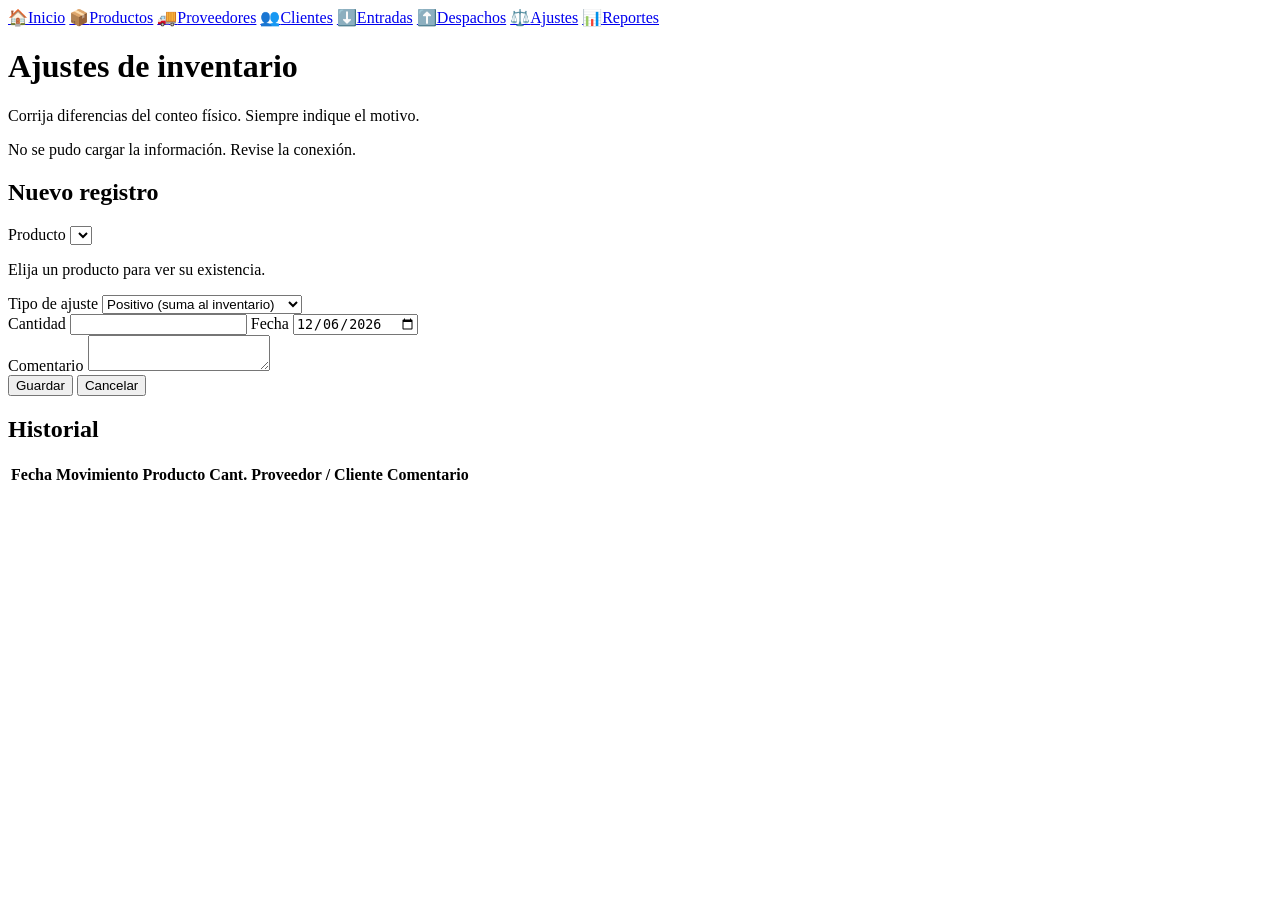
==== paginas/ajustes.html @ c188e6fe "organizacion de archivos(sin cambios en el codigo)" ====
<!DOCTYPE html>
<html lang="es">
<head>
  <meta charset="UTF-8">
  <meta name="viewport" content="width=device-width, initial-scale=1">
  <title>Ajustes de inventario | Distribuciones Logística, S.A.</title>
  <link href="https://fonts.googleapis.com/css2?family=Barlow:wght@400;600&family=Barlow+Condensed:wght@600;700&display=swap" rel="stylesheet">
  <link rel="stylesheet" href="../css/estilos.css">
</head>
<body data-tipo="AJUSTE">
  <!-- MENU (la clase "activa" marca la pagina actual) -->
  <nav class="menu" aria-label="Módulos">
    <a href="../index.html">🏠<span>Inicio</span></a>
    <a href="productos.html">📦<span>Productos</span></a>
    <a href="proveedores.html">🚚<span>Proveedores</span></a>
    <a href="clientes.html">👥<span>Clientes</span></a>
    <a href="entradas.html">⬇️<span>Entradas</span></a>
    <a href="despachos.html">⬆️<span>Despachos</span></a>
    <a href="ajustes.html" class="activa">⚖️<span>Ajustes</span></a>
    <a href="reportes.html">📊<span>Reportes</span></a>
  </nav>

  <main>
    <header><h1>Ajustes de inventario</h1><p>Corrija diferencias del conteo físico. Siempre indique el motivo.</p></header>
    <p id="mensaje" class="mensaje" role="status"></p>

    <section class="crud">
      <!-- FORMULARIO: los grupos con "hidden" los muestra u oculta movimientos.js segun la pantalla -->
      <form id="formulario" class="panel">
        <h2 id="titulo-form">Nuevo registro</h2>
        <label>Producto <select id="codigo" required></select></label>
        <p id="existencia" class="existencia"></p>
        <div id="grupo-proveedor"><label>Proveedor <select id="id_proveedor"></select></label></div>
        <div id="grupo-cliente"><label>Cliente <select id="id_cliente"></select></label></div>
        <div id="grupo-signo"><label>Tipo de ajuste
          <select id="signo"><option value="+">Positivo (suma al inventario)</option><option value="-">Negativo (resta del inventario)</option></select></label></div>
        <div class="fila">
          <label>Cantidad <input id="cantidad" type="number" min="1" step="1" required></label>
          <label>Fecha <input id="fecha" type="date" required></label>
        </div>
        <label>Comentario <textarea id="comentario" rows="2" maxlength="255"></textarea></label>
        <div class="fila">
          <button type="submit" class="principal-btn">Guardar</button>
          <button type="button" id="cancelar">Cancelar</button>
        </div>
      </form>

      <!-- TABLA -->
      <div class="panel">
        <h2>Historial</h2>
        <div class="tabla-scroll">
          <table>
            <thead><tr><th>Fecha</th><th>Movimiento</th><th>Producto</th><th>Cant.</th><th>Proveedor / Cliente</th><th>Comentario</th><th></th></tr></thead>
            <tbody id="tabla"></tbody>
          </table>
        </div>
      </div>
    </section>
  </main>
  <script src="../js/movimientos.js"></script>
</body>
</html>
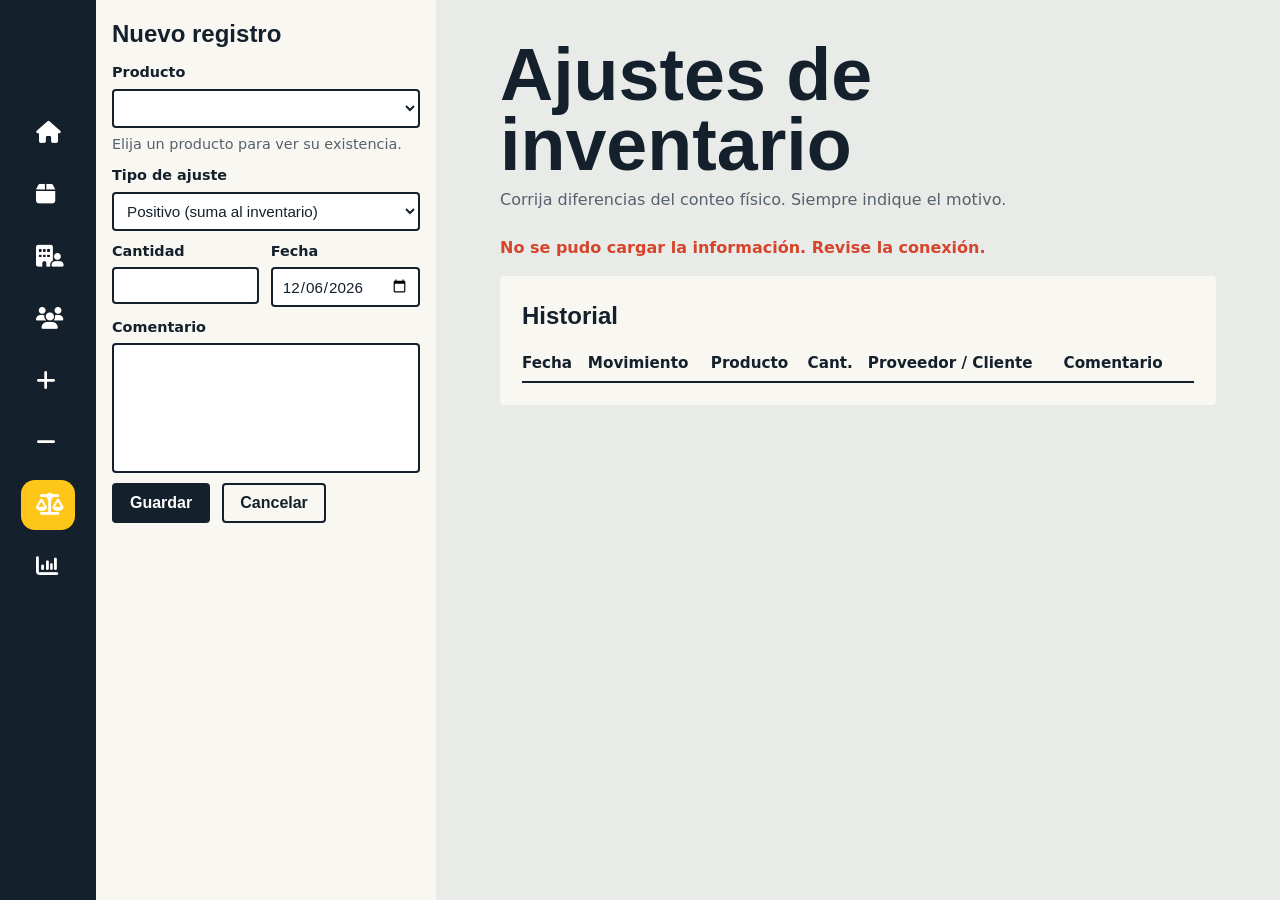
==== commit 716f2687: "cambios en la estructura e iconos en nav" ====
--- a/paginas/ajustes.html
+++ b/paginas/ajustes.html
@@ -4,59 +4,106 @@
   <meta charset="UTF-8">
   <meta name="viewport" content="width=device-width, initial-scale=1">
   <title>Ajustes de inventario | Distribuciones Logística, S.A.</title>
+
   <link href="https://fonts.googleapis.com/css2?family=Barlow:wght@400;600&family=Barlow+Condensed:wght@600;700&display=swap" rel="stylesheet">
+  <link rel="stylesheet" href="https://cdnjs.cloudflare.com/ajax/libs/font-awesome/6.7.2/css/all.min.css">
   <link rel="stylesheet" href="../css/estilos.css">
 </head>
 <body data-tipo="AJUSTE">
-  <!-- MENU (la clase "activa" marca la pagina actual) -->
+
   <nav class="menu" aria-label="Módulos">
-    <a href="../index.html">🏠<span>Inicio</span></a>
-    <a href="productos.html">📦<span>Productos</span></a>
-    <a href="proveedores.html">🚚<span>Proveedores</span></a>
-    <a href="clientes.html">👥<span>Clientes</span></a>
-    <a href="entradas.html">⬇️<span>Entradas</span></a>
-    <a href="despachos.html">⬆️<span>Despachos</span></a>
-    <a href="ajustes.html" class="activa">⚖️<span>Ajustes</span></a>
-    <a href="reportes.html">📊<span>Reportes</span></a>
+    <a href="../index.html" aria-label="Inicio"><i class="fa-solid fa-house"></i><span>Inicio</span></a>
+    <a href="productos.html" aria-label="Productos"><i class="fa-solid fa-box"></i><span>Productos</span></a>
+    <a href="proveedores.html" aria-label="Proveedores"><i class="fa-solid fa-building-user"></i><span>Proveedores</span></a>
+    <a href="clientes.html" aria-label="Clientes"><i class="fa-solid fa-users"></i><span>Clientes</span></a>
+    <a href="entradas.html" aria-label="Entradas"><i class="fa-solid fa-plus"></i><span>Entradas</span></a>
+    <a href="despachos.html" aria-label="Despachos"><i class="fa-solid fa-minus"></i><span>Despachos</span></a>
+    <a href="ajustes.html" class="activa" aria-label="Ajustes" aria-current="page"><i class="fa-solid fa-scale-balanced"></i><span>Ajustes</span></a>
+    <a href="reportes.html" aria-label="Reportes"><i class="fa-solid fa-chart-column"></i><span>Reportes</span></a>
   </nav>
 
-  <main>
-    <header><h1>Ajustes de inventario</h1><p>Corrija diferencias del conteo físico. Siempre indique el motivo.</p></header>
-    <p id="mensaje" class="mensaje" role="status"></p>
+  <main class="pagina-movimiento">
+    <section class="crud">
+      <form id="formulario" class="panel formulario">
+        <h2 id="titulo-form">Nuevo registro</h2>
 
-    <section class="crud">
-      <!-- FORMULARIO: los grupos con "hidden" los muestra u oculta movimientos.js segun la pantalla -->
-      <form id="formulario" class="panel">
-        <h2 id="titulo-form">Nuevo registro</h2>
-        <label>Producto <select id="codigo" required></select></label>
+        <label>Producto
+          <select id="codigo" required></select>
+        </label>
+
         <p id="existencia" class="existencia"></p>
-        <div id="grupo-proveedor"><label>Proveedor <select id="id_proveedor"></select></label></div>
-        <div id="grupo-cliente"><label>Cliente <select id="id_cliente"></select></label></div>
-        <div id="grupo-signo"><label>Tipo de ajuste
-          <select id="signo"><option value="+">Positivo (suma al inventario)</option><option value="-">Negativo (resta del inventario)</option></select></label></div>
+
+        <div id="grupo-proveedor">
+          <label>Proveedor
+            <select id="id_proveedor"></select>
+          </label>
+        </div>
+
+        <div id="grupo-cliente">
+          <label>Cliente
+            <select id="id_cliente"></select>
+          </label>
+        </div>
+
+        <div id="grupo-signo">
+          <label>Tipo de ajuste
+            <select id="signo">
+              <option value="+">Positivo (suma al inventario)</option>
+              <option value="-">Negativo (resta del inventario)</option>
+            </select>
+          </label>
+        </div>
+
         <div class="fila">
-          <label>Cantidad <input id="cantidad" type="number" min="1" step="1" required></label>
-          <label>Fecha <input id="fecha" type="date" required></label>
+          <label>Cantidad
+            <input id="cantidad" type="number" min="1" step="1" required>
+          </label>
+          <label>Fecha
+            <input id="fecha" type="date" required>
+          </label>
         </div>
-        <label>Comentario <textarea id="comentario" rows="2" maxlength="255"></textarea></label>
+
+        <label>Comentario
+          <textarea id="comentario" rows="2" maxlength="255"></textarea>
+        </label>
+
         <div class="fila">
           <button type="submit" class="principal-btn">Guardar</button>
-          <button type="button" id="cancelar">Cancelar</button>
+          <button type="button" id="cancelar" class="cancelar">Cancelar</button>
         </div>
       </form>
 
-      <!-- TABLA -->
-      <div class="panel">
-        <h2>Historial</h2>
-        <div class="tabla-scroll">
-          <table>
-            <thead><tr><th>Fecha</th><th>Movimiento</th><th>Producto</th><th>Cant.</th><th>Proveedor / Cliente</th><th>Comentario</th><th></th></tr></thead>
-            <tbody id="tabla"></tbody>
-          </table>
+      <section class="lista-movimientos">
+        <header>
+          <h1>Ajustes de inventario</h1>
+          <p>Corrija diferencias del conteo físico. Siempre indique el motivo.</p>
+        </header>
+
+        <p id="mensaje" class="mensaje" role="status"></p>
+
+        <div class="panel">
+          <h2>Historial</h2>
+          <div class="tabla-scroll">
+            <table>
+              <thead>
+                <tr>
+                  <th>Fecha</th>
+                  <th>Movimiento</th>
+                  <th>Producto</th>
+                  <th>Cant.</th>
+                  <th>Proveedor / Cliente</th>
+                  <th>Comentario</th>
+                  <th></th>
+                </tr>
+              </thead>
+              <tbody id="tabla"></tbody>
+            </table>
+          </div>
         </div>
-      </div>
+      </section>
     </section>
   </main>
+
   <script src="../js/movimientos.js"></script>
 </body>
-</html>
+</html>
--- a/css/estilos.css
+++ b/css/estilos.css
@@ -0,0 +1,446 @@
+:root {
+  --tinta: #14202b;
+  --cinta: #ffc61a;
+  --concreto: #e9ebe8;
+  --papel: #f8f7f2;
+  --alerta: #d6452b;
+  --ok: #1b8a6b;
+}
+
+* {
+  box-sizing: border-box;
+  margin: 0;
+}
+
+body {
+  color: var(--tinta);
+  background: var(--concreto);
+  font: 16px/1.5 'Barlow', system-ui, sans-serif;
+}
+
+h1,
+h2,
+.numero {
+  font-family: 'Barlow Condensed', 'Arial Narrow', sans-serif;
+}
+
+h2 {
+  margin-bottom: 12px;
+  font-size: 1.5rem;
+}
+
+/* Menú lateral */
+.menu {
+  position: fixed;
+  inset: 0 auto 0 0;
+  z-index: 5;
+  display: flex;
+  flex-direction: column;
+  align-items: center;
+  gap: 12px;
+  width: 96px;
+  padding-top: 108px;
+  background: var(--tinta);
+}
+
+.menu a {
+  position: relative;
+  display: grid;
+  place-items: center;
+  flex: none;
+  width: 54px;
+  height: 50px;
+  color: #fff;
+  text-decoration: none;
+  border-radius: 14px;
+}
+
+.menu a i,
+.menu a svg {
+  width: 24px;
+  height: 24px;
+  font-size: 22px;
+}
+
+.menu a svg {
+  fill: none;
+  stroke: currentColor;
+  stroke-width: 1.8;
+  stroke-linecap: round;
+  stroke-linejoin: round;
+}
+
+.menu a.activa {
+  background: var(--cinta);
+}
+
+/* Tooltip del menú */
+.menu span {
+  position: absolute;
+  top: 50%;
+  left: 64px;
+  z-index: 10;
+  padding: 6px 10px;
+  color: #fff;
+  background: var(--tinta);
+  border-radius: 5px;
+  font-size: 14px;
+  white-space: nowrap;
+  opacity: 0;
+  visibility: hidden;
+  transform: translateY(-50%);
+  pointer-events: none;
+}
+
+.menu a:hover span,
+.menu a:focus-visible span {
+  opacity: 1;
+  visibility: visible;
+}
+
+/* Contenido */
+main {
+  max-width: 1200px;
+  margin-left: 96px;
+  padding: 40px clamp(20px, 5vw, 64px) 60px;
+}
+
+main header h1 {
+  font-size: clamp(2.6rem, 7vw, 4.6rem);
+  line-height: .95;
+}
+
+main header p {
+  margin-top: 8px;
+  color: #55616c;
+}
+
+/* Dashboard */
+.resumen {
+  display: grid;
+  grid-template-columns: 1.1fr 1fr;
+  gap: 28px;
+  margin: 36px 0;
+}
+
+.principal {
+  position: relative;
+  overflow: hidden;
+  padding: 28px;
+  background: var(--cinta);
+  border-radius: 4px;
+}
+
+.principal > * {
+  position: relative;
+  z-index: 1;
+}
+
+.principal::after {
+  position: absolute;
+  top: 0;
+  right: -30px;
+  bottom: 0;
+  z-index: 0;
+  width: 90px;
+  content: "";
+  background: repeating-linear-gradient(
+    -45deg,
+    var(--tinta) 0 10px,
+    transparent 10px 20px
+  );
+  opacity: .9;
+  pointer-events: none;
+}
+
+.numero {
+  font-size: 5.5rem;
+  line-height: 1;
+  font-weight: 700;
+}
+
+.lista div {
+  display: flex;
+  justify-content: space-between;
+  align-items: baseline;
+  padding: 14px 0;
+  border-bottom: 2px solid var(--tinta);
+}
+
+.lista .numero {
+  font-size: 2.4rem;
+}
+
+.entra {
+  color: var(--ok);
+}
+
+.sale,
+.stock b {
+  color: var(--alerta);
+}
+
+.paneles {
+  display: grid;
+  grid-template-columns: 1fr 1.8fr;
+  gap: 28px;
+}
+
+/* Paneles y tablas */
+.panel {
+  padding: 22px;
+  background: var(--papel);
+  border-radius: 4px;
+}
+
+.stock li {
+  display: flex;
+  justify-content: space-between;
+  gap: 10px;
+  padding: 8px 0;
+  list-style: none;
+  border-bottom: 1px dashed #b9bdb8;
+}
+
+table {
+  width: 100%;
+  border-collapse: collapse;
+  font-size: .95rem;
+}
+
+th {
+  padding: 6px 8px 6px 0;
+  text-align: left;
+  border-bottom: 2px solid var(--tinta);
+}
+
+td {
+  padding: 8px 8px 8px 0;
+  border-bottom: 1px solid #d6d8d3;
+}
+
+.vacio {
+  padding: 10px 0;
+  color: #6a757f;
+}
+
+.tabla-scroll {
+  overflow-x: auto;
+}
+
+/* Formularios: todos usan class="panel formulario" */
+.formulario {
+  padding: 16px;
+  color: var(--tinta);
+  background: var(--papel);
+  font-family: 'Barlow', system-ui, sans-serif;
+}
+
+.formulario h2 {
+  margin-bottom: 10px;
+}
+
+.formulario label {
+  display: block;
+  margin-bottom: 10px;
+  font-size: .9rem;
+  font-weight: 600;
+}
+
+.formulario input,
+.formulario select,
+.formulario textarea {
+  display: block;
+  width: 100%;
+  margin-top: 5px;
+  padding: 8px 9px;
+  color: var(--tinta);
+  background: #fff;
+  border: 2px solid var(--tinta);
+  border-radius: 4px;
+  font: 400 .95rem Arial, sans-serif;
+}
+
+.formulario input:focus,
+.formulario select:focus,
+.formulario textarea:focus {
+  outline: 3px solid var(--cinta);
+}
+
+.formulario input[readonly] {
+  background: var(--concreto);
+}
+
+.formulario textarea {
+  height: 130px;
+  overflow-y: auto;
+  resize: none;
+}
+
+.fila {
+  display: flex;
+  gap: 12px;
+}
+
+.fila label {
+  flex: 1;
+}
+
+button {
+  padding: 9px 16px;
+  color: var(--tinta);
+  background: var(--papel);
+  border: 2px solid var(--tinta);
+  border-radius: 4px;
+  font: 600 1rem Arial, sans-serif;
+  cursor: pointer;
+}
+
+button:hover {
+  background: var(--cinta);
+}
+
+.principal-btn {
+  color: #fff;
+  background: var(--tinta);
+}
+
+.principal-btn:hover {
+  background: var(--ok);
+}
+
+.cancelar:hover,
+.peligro:hover {
+  color: #fff;
+  background: var(--alerta);
+  border-color: var(--alerta);
+}
+
+.editar:hover {
+  color: #fff;
+  background: #620462;
+  border-color: #810781;
+}
+
+.acciones {
+  white-space: nowrap;
+}
+
+.acciones button {
+  padding: 4px 10px;
+  font-size: .85rem;
+}
+
+.mensaje {
+  margin: 0 0 16px;
+  font-weight: 600;
+}
+
+.mensaje.bien {
+  color: var(--ok);
+}
+
+.mensaje.mal {
+  color: var(--alerta);
+}
+
+.existencia {
+  margin: -4px 0 10px;
+  color: #55616c;
+  font-size: .9rem;
+}
+
+.hidden {
+  display: none !important;
+}
+
+/* Productos */
+.pagina-productos,
+.pagina-movimiento {
+  max-width: none;
+  min-height: 100vh;
+  margin-left: 436px;
+}
+
+.pagina-productos .formulario,
+.pagina-movimiento .formulario {
+  position: fixed;
+  inset: 0 auto 0 96px;
+  width: 340px;
+  overflow-y: hidden;
+  border-radius: 0;
+}
+
+.pagina-productos .productos-lista header,
+.pagina-movimiento .lista-movimientos header {
+  margin-bottom: 24px;
+}
+
+/* En pantallas bajas, permite recorrer el formulario */
+@media (min-width: 901px) and (max-height: 720px) {
+  .pagina-productos .formulario,
+  .pagina-movimiento .formulario {
+    overflow-y: auto;
+  }
+}
+
+/* Pantallas medianas */
+@media (max-width: 900px) {
+  .pagina-productos,
+  .pagina-movimiento {
+    margin-left: 96px;
+  }
+
+  .pagina-productos .formulario,
+  .pagina-movimiento .formulario {
+    position: static;
+    width: auto;
+    margin-bottom: 28px;
+    border-radius: 4px;
+  }
+}
+
+/* Móviles */
+@media (max-width: 760px) {
+  .menu {
+    inset: auto 0 0;
+    flex-direction: row;
+    justify-content: space-around;
+    gap: 0;
+    width: auto;
+    height: 64px;
+    padding: 0 8px;
+  }
+
+  .menu a {
+    width: 46px;
+    height: 46px;
+  }
+
+  .menu span {
+    top: auto;
+    bottom: 54px;
+    left: 50%;
+    transform: translateX(-50%);
+  }
+
+  main,
+  .pagina-productos,
+  .pagina-movimiento {
+    margin: 0;
+    padding: 30px 20px 100px;
+  }
+
+  .resumen,
+  .paneles {
+    grid-template-columns: 1fr;
+  }
+}
+
+@media (prefers-reduced-motion: reduce) {
+  *,
+  *::before,
+  *::after {
+    transition: none !important;
+  }
+}
